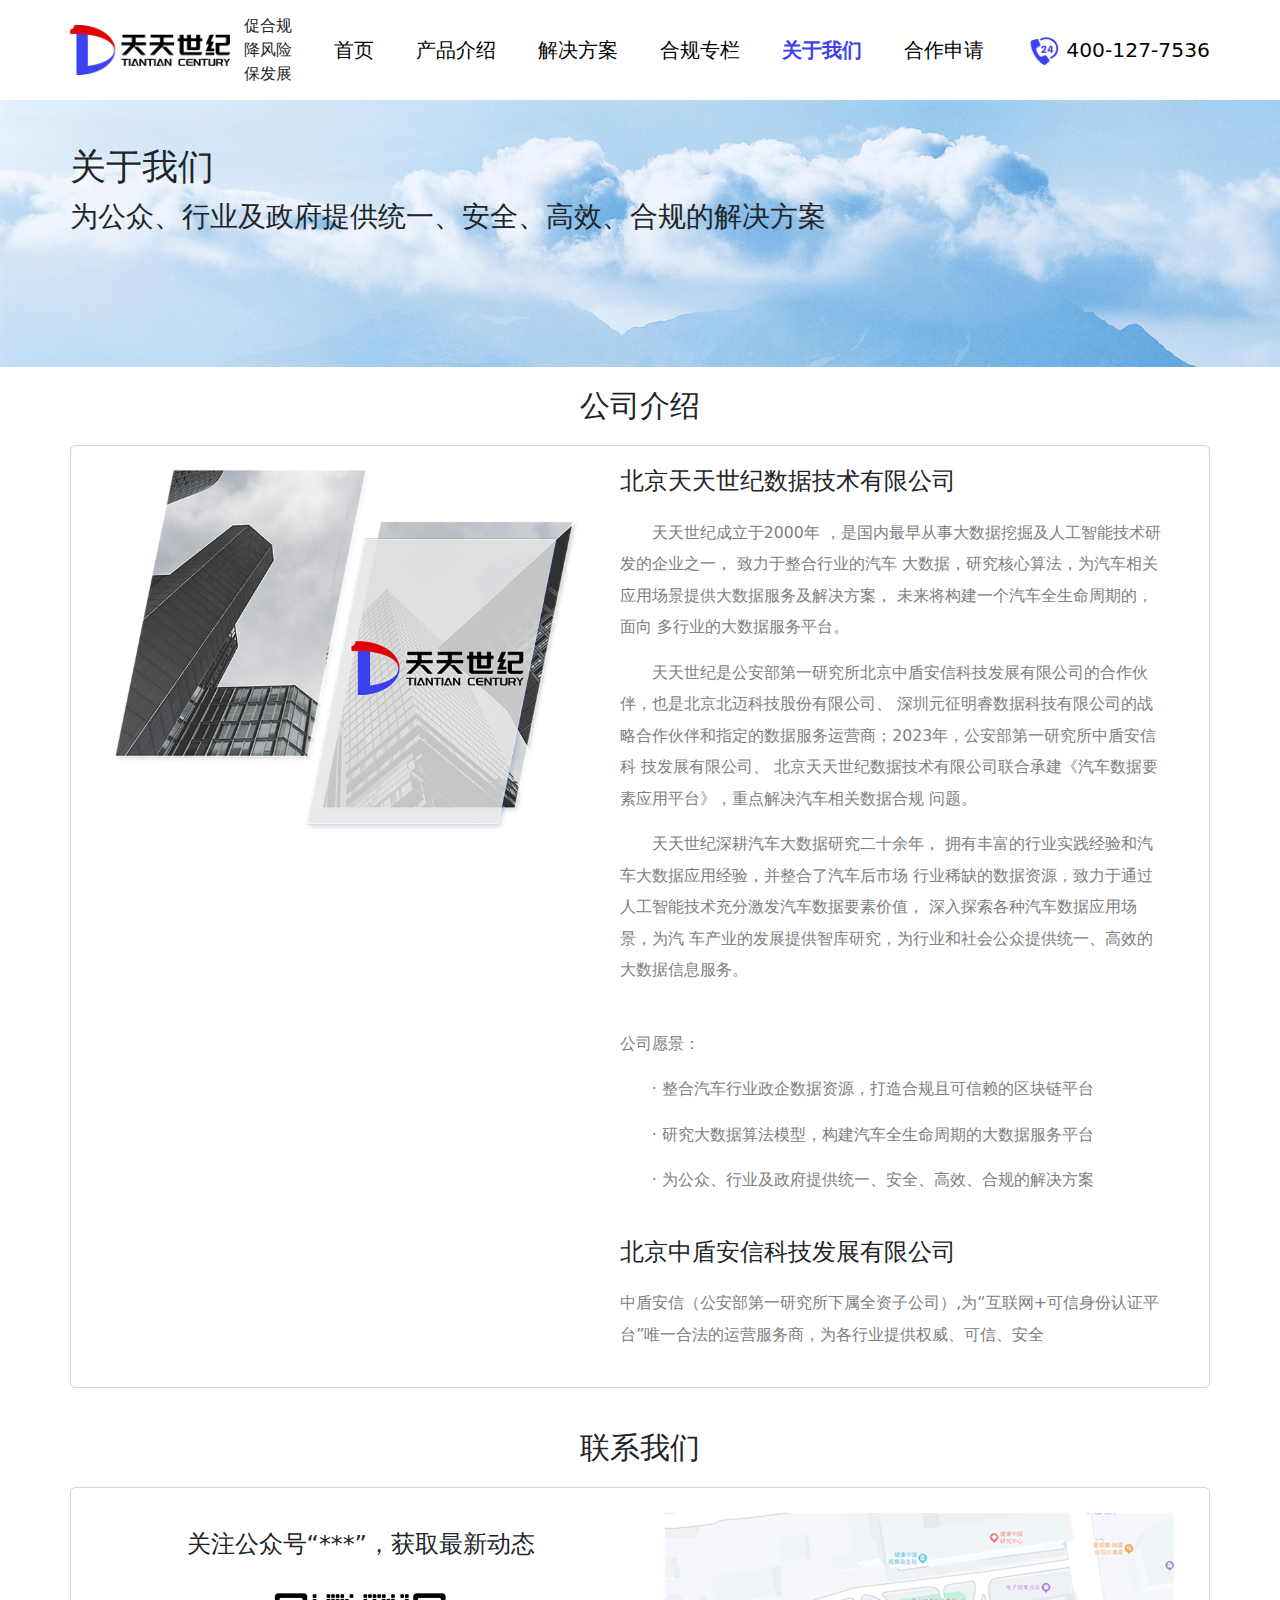
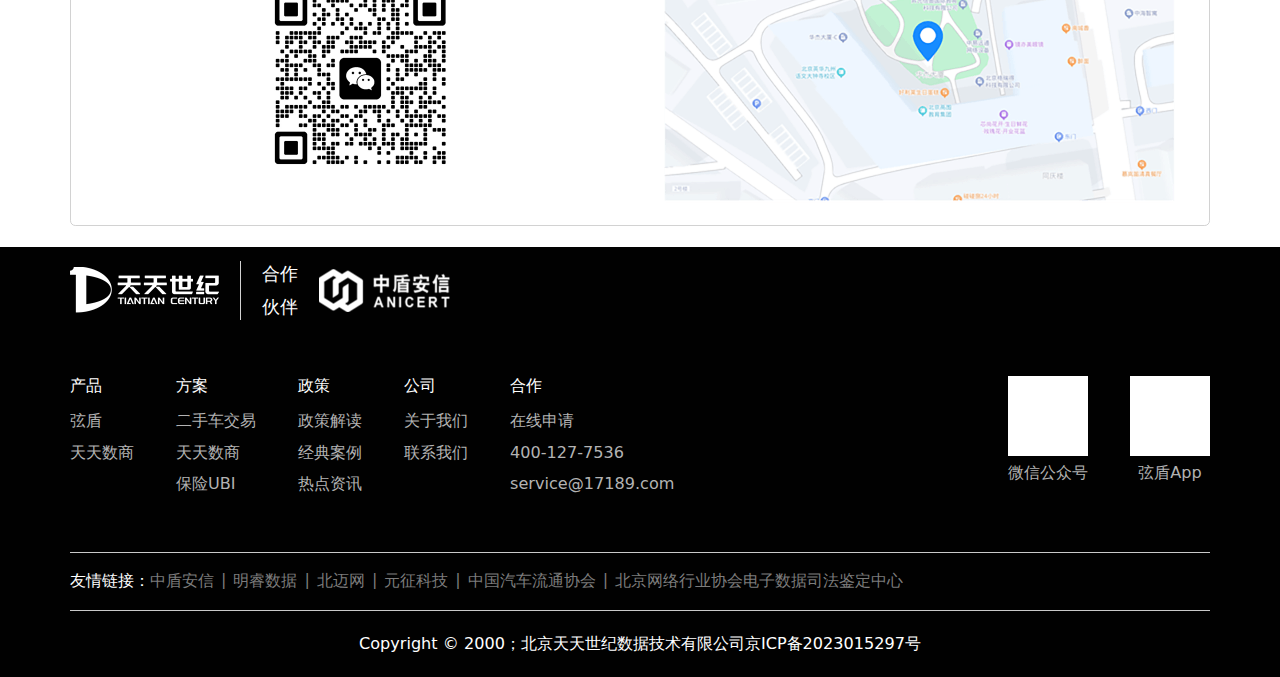
==== aboutUs.html @ 3f601aa2 "样式优化" ====
<!DOCTYPE html>
<html lang="en">

<head>
  <meta charset="UTF-8" />
  <meta name="viewport" content="width=device-width, initial-scale=1.0" />
  <title>关于我们</title>
  <link rel="stylesheet" href="./bootstrap/css/bootstrap.css" />
  <link rel="stylesheet" href="./css/style.css" />
</head>

<body>
  <div class="container-fluid header" id="header">
    <div class="container">
      <div class="hdeader-box clearfix">
        <div class="hd-fl d-flex align-items-center float-start me-5">
          <div class="logo me-3">
            <img src="./images/logo.png" alt="" class="img-fluid" />
          </div>
          <div class="hd-fl-tit font-16 d-none d-md-block">
            <p class="mb-0">促合规</p>
            <p class="mb-0">降风险</p>
            <p class="mb-0">保发展</p>
          </div>
        </div>
        <div class="hd-nav float-start" id="headerNav">
          <ul class="d-flex align-items-center">
            <li class="hd-nav-li me-lg-5 me-md-4 me-xs-0">
              <a href="./index.html">首页</a>
            </li>
            <li class="hd-nav-li me-lg-5 me-md-4">
              <a href="./productIntroduction.html">产品介绍</a>
            </li>
            <li class="hd-nav-li me-lg-5 me-md-4">
              <a href="./solutions.html">解决方案</a>
            </li>
            <li class="hd-nav-li me-lg-5 me-md-4">
              <a href="./compliance.html">合规专栏</a>
            </li>
            <li class="hd-nav-li me-lg-5 me-md-4 active">
              <a href="./aboutUs.html">关于我们</a>
            </li>
            <li class="hd-nav-li me-lg-5 me-md-4">
              <a href="./partnershipApplication.html">合作申请</a>
            </li>
          </ul>
        </div>
        <div class="hd-fr float-end d-flex align-items-center">
          <div class="icon_call">
            <a href="tel:400-127-7536"><img src="./images/icon_call.png" alt="" class="img-fluid" /></a>
          </div>
          <div class="ms-5 icon_call d-block d-md-none" id="MbobileApply">
            <img src="./images/Q_icon2.png" class="img-fluid" />
          </div>
          <span class="ms-2 d-none d-md-block">400-127-7536</span>
        </div>
        <div class="hd-MobileMenu">
          <div class="hamburger" id="MobileHamburger">
            <!-- <img src="./images/list_icon.png" class="img-fluid" /> -->
          </div>
        </div>
      </div>
    </div>
  </div>
  <div class="header-slot d-block d-md-none"></div>
  <div class="banner position-relative mb-4">
    <div class="text-center">
      <img src="./images/aboutUs.png" alt="" class="img-fluid" />
    </div>
    <div class="banner-box position-absolute w-100 h-100 top-0 start-0 d-flex align-items-center">
      <div class="container mb-md-6">
        <h3 class="font-36">关于我们</h3>
        <p class="font-28 mb-0 d-none d-md-block">为公众、行业及政府提供统一、安全、高效、合规的解决方案</p>
        <p class="font-18 mb-0 d-block d-md-none">   基于大数据及人工智能技术为行业提供<br/>个性化解决方案</p>
      </div>
    </div>
  </div>
  <div>
    <div class="container">
      <div class="mb-5 company">
        <div class="text-center mb-4">
          <h2 class="font-30">公司介绍</h2>
        </div>
        <div class="company-wrap border rounded px-5 py-4 d-flex justify-content-between">
          <div class="me-5 text-center mb-4 mb-md-0">
            <img src="./images/pexels.png" alt="" class="img-fluid" />
          </div>
          <div class="line-height-2 company-cont">
            <div class="mb-5">
              <h3 class="mb-4 font-24">北京天天世纪数据技术有限公司</h3>
              <div class="text-16 text-muted">
                <div class="mb-5">
                  <p class="text-indent-2">天天世纪成立于2000年 ，是国内最早从事大数据挖掘及人工智能技术研发的企业之一，
                    致力于整合行业的汽车 大数据，研究核心算法，为汽车相关应用场景提供大数据服务及解决方案，
                    未来将构建一个汽车全生命周期的，面向 多行业的大数据服务平台。 </p>
                  <p class="text-indent-2"> 天天世纪是公安部第一研究所北京中盾安信科技发展有限公司的合作伙伴，也是北京北迈科技股份有限公司、
                    深圳元征明睿数据科技有限公司的战略合作伙伴和指定的数据服务运营商；2023年，公安部第一研究所中盾安信科 技发展有限公司、
                    北京天天世纪数据技术有限公司联合承建《汽车数据要素应用平台》，重点解决汽车相关数据合规 问题。</p>
                  <p class="text-indent-2">天天世纪深耕汽车大数据研究二十余年，
                    拥有丰富的行业实践经验和汽车大数据应用经验，并整合了汽车后市场 行业稀缺的数据资源，致力于通过人工智能技术充分激发汽车数据要素价值，
                    深入探索各种汽车数据应用场景，为汽 车产业的发展提供智库研究，为行业和社会公众提供统一、高效的大数据信息服务。</p>
                </div>
                <div>
                  <p> 公司愿景： </p>
                  <p class="text-indent-2">· 整合汽车行业政企数据资源，打造合规且可信赖的区块链平台 </p>
                  <p class="text-indent-2">· 研究大数据算法模型，构建汽车全生命周期的大数据服务平台 </p>
                  <p class="text-indent-2">· 为公众、行业及政府提供统一、安全、高效、合规的解决方案</p>
                </div>
              </div>
            </div>
            <div>
              <h3 class="mb-4 font-24">北京中盾安信科技发展有限公司</h3>
              <div class="font-16 text-muted">
                <p>中盾安信（公安部第一研究所下属全资子公司）,为“互联网+可信身份认证平 台”唯一合法的运营服务商，为各行业提供权威、可信、安全</p>
              </div>
            </div>
          </div>
        </div>
      </div>
      <div class="mb-4">
        <div class="text-center mb-4">
          <h2 class="font-30">联系我们</h2>
        </div>
        <div class="rounded border p-4">

          <div class="row">
            <div class="col-md-6 text-center mb-4 mb-md-0">
              <h3 class="py-md-4 mb-0 font-24">关注公众号“***”，获取最新动态</h3>
              <div>
                <img src="./images/wechat.png" class="img-fluid" alt="">
              </div>
            </div>
            <div class="col-md-6 text-center">
              <div class="">
                <img src="images/map.png" alt="" class="img-fluid">
              </div>
            </div>
          </div>
        </div>
      </div>
    </div>
  </div>
  <div class="footer">
    <div class="container">
      <div class="mb-5 footter-top">
        <div class="d-flex py-3 align-items-center">
          <div class="pe-3 footter-top-logo1">
            <img src="./images/tail_logo001.png" class="img-fluid" />
          </div>
          <div class="px-4 ms-2 footter-top-tit font-18 border-start">
            <p class="mb-2">合作</p>
            <p class="mb-0">伙伴</p>
          </div>
          <div class="pl-4 footter-top-logo2">
            <img src="./images/tail_logo002.png" class="img-fluid" />
          </div>
        </div>
      </div>
      <div class="clearfix mb-5">
        <div class="d-flex ft-masonry float-start">
          <div class="ft-masonry-item me-5">
            <h3 class="mb-3 font-16">产品</h3>
            <div class="font-16">
              <p class="mb-2"><a href="javascript:;">弦盾</a></p>
              <p><a href="javascript:;">天天数商</a></p>
            </div>
          </div>
          <div class="ft-masonry-item me-5">
            <h3 class="mb-3 font-16">方案</h3>
            <div class="font-16">
              <p class="mb-2"><a href="javascript:;">二手车交易</a></p>
              <p class="mb-2"><a href="javascript:;">天天数商</a></p>
              <p><a href="javascript:;">保险UBI</a></p>
            </div>
          </div>
          <div class="ft-masonry-item me-5">
            <h3 class="mb-3 font-16">政策</h3>
            <div class="font-16">
              <p class="mb-2"><a href="javascript:;">政策解读</a></p>
              <p class="mb-2"><a href="javascript:;">经典案例</a></p>
              <p><a href="javascript:;">热点资讯</a></p>
            </div>
          </div>
          <div class="ft-masonry-item me-5">
            <h3 class="mb-3 font-16">公司</h3>
            <div class="font-16">
              <p class="mb-2"><a href="javascript:;">关于我们</a></p>
              <p><a href="javascript:;">联系我们</a></p>
            </div>
          </div>
          <div class="ft-masonry-item me-5 text-nowrap">
            <h3 class="mb-3 font-16">合作</h3>
            <div class="font-16">
              <p class="mb-2"><a href="javascript:;">在线申请</a></p>
              <p class="mb-2"><a href="javascript:;">400-127-7536</a></p>
              <p><a href="javascript:;">service@17189.com</a></p>
            </div>
          </div>
        </div>
        <div class="d-flex ft-wx float-end">
          <div class="me-5">
            <div class="ft-qrcode">
              <img src="./images/qrcode_001.png" alt="" class="img-fluid" />
            </div>
            <h3 class="ft-qrcode-tit py-2 text-center font-16">微信公众号</h3>
          </div>
          <div>
            <div class="ft-qrcode">
              <img src="./images/qrcode_001.png" alt="" class="img-fluid" />
            </div>
            <h3 class="ft-qrcode-tit py-2 text-center font-16">弦盾App</h3>
          </div>
        </div>
      </div>
      <div class="ft-link py-3">
        <div class="d-flex ft-link-box">
          <h4 class="text-nowrap mb-0 font-16">友情链接：</h4>
          <div class="d-flex align-items-center ft-link-content font-16">
            <a href="javascript:;">中盾安信</a>
            <span class="px-2">|</span>
            <a href="javascript:;">明睿数据</a>
            <span class="px-2">|</span>
            <a href="javascript:;">北迈网</a>
            <span class="px-2">|</span>
            <a href="javascript:;">元征科技</a>
            <span class="px-2">|</span>
            <a href="javascript:;">中国汽车流通协会</a>
            <span class="px-2">|</span>
            <a href="javascript:;">北京网络行业协会电子数据司法鉴定中心</a>
          </div>
        </div>
      </div>
       <div class="ft-copyright text-center py-4 font-16 d-flex flex-wrap justify-content-center">
                  <p class="mb-0">  Copyright © 2000；北京天天世纪数据技术有限公司</p>
            <p class="mb-0">   京ICP备2023015297号</p>
      </div>
    </div>
  </div>
  <!-- 申请试用 -->
  <div class="pop" id="trialForm">
    <div class="pop-wrap">
      <div class="pop-close">
        <img src="./images/close_icon.png" class="img-fluid" alt="" />
      </div>
      <div class="trial-form py-5">
        <div class="text-center mb-5">
          <h3>立刻申请试用并获取最新行业解决方案</h3>
        </div>
        <div class="h5">
          <div class="trial-item mb-4 position-relative">
            <div class="trial-item-icon">
              <img src="./images/phone_icon.png" alt="" class="img-fluid" />
            </div>
            <input type="text" placeholder="请输入手机号" class="form-control" />
            <div class="text-danger position-absolute top-100 start-0 h6 mb-0 px-2">
              <span>请输入手机号</span>
            </div>
          </div>
          <div class="trial-item mb-4 position-relative">
            <div class="trial-item-icon">
              <img src="./images/user_icon.png" alt="" class="img-fluid" />
            </div>
            <input type="text" placeholder="请输入姓名" class="form-control" />
            <div class="text-danger position-absolute top-100 start-0 h6 mb-0 px-2">
              <span>请输入姓名</span>
            </div>
          </div>
          <div class="trial-item mb-4 position-relative">
            <div class="trial-item-icon">
              <img src="./images/frame_icon.png" alt="" class="img-fluid" />
            </div>
            <input type="text" placeholder="请输入识别码" class="form-control me-2" />
            <div class="text-nowrap trial-item-code flex-shrink-0 w-btn" id="btn-getcode">
              <button class="btn btn-primary h-100 w-100 d-block">获取识别码</button>
            </div>
            <div class="text-danger position-absolute top-100 start-0 h6 mb-0 px-2">
              <span>请输入识别码</span>
            </div>
          </div>
          <div class="trial-item mb-4 position-relative">
            <div class="trial-item-icon">
              <img src="./images/protect_icon.png" alt="" class="img-fluid" />
            </div>
            <input type="text" placeholder="请输入验证码" class="form-control me-2" />
            <div class="text-nowrap trial-item-code flex-shrink-0 w-btn d-block">
              <button class="btn h-100 w-100 trial-btn text-white" id="btn-countdown">获取验证码</button>
            </div>
            <div class="text-danger position-absolute top-100 start-0 h6 mb-0 px-2">
              <span>请输入验证码</span>
            </div>
          </div>
          <div class="trial-item mb-4 h5">
            <button class="btn trial-btn w-100 text-white" id="btn-apply">立即申请</button>
          </div>
        </div>
      </div>
    </div>
  </div>
    <!-- 成功 -->
    <div class="pop" id="popSuccess">
      <div class="pop-wrap d-flex align-items-center text-center">
        <div class="pop-close">
          <img src="./images/close_icon.png" class="img-fluid" alt="" />
        </div>
        <div class="w-100">
          <div>
            <img src="./images/righticon.png" alt="" class="img-fluid save_icon" />
          </div>
          <div class="py-xxl-5 py-md-4 py-5 line-height-2">
            <h3>提交成功<br /> 我们会在24小时内与您取得联系</h3>
          </div>
          <div class="">
            <button class="btn trial-btn text-white w-btn">确定</button>
          </div>
        </div>
      </div>
    </div>
    <!-- 失败 -->
    <div class="pop" id="popError">
      <div class="pop-wrap d-flex align-items-center text-center">
        <div class="pop-close">
          <img src="./images/close_icon.png" class="img-fluid" alt="" />
        </div>
        <div class="w-100">
          <div>
            <img src="./images/wrongicon.png " alt="" class="img-fluid error_icon" />
          </div>
          <div class="py-xxl-5 py-md-4 py-5 line-height-2">
            <h3>验证失败 <br /> 请重新输入验证码</h3>
          </div>
          <div class="">
            <button class="btn trial-btn text-white w-btn">确定</button>
          </div>
        </div>
      </div>
    </div>
  <script src="./js/jquery-2.1.1.min.js"></script>
  <script src="./js/common.js"></script>
</body>

</html>
---- css/style.css ----
@media (min-width: 576px) {
  .container,
  .container-sm {
    max-width: 98%;
    padding: 0;
  }
}

@media (min-width: 768px) {
  .container,
  .container-sm,
  .container-md {
    max-width: 95%;
    padding: 0;
  }
}

@media (min-width: 992px) {
  .container,
  .container-sm,
  .container-md,
  .container-lg {
    max-width: 95%;
    padding: 0;
  }
}

@media (min-width: 1200px) {
  .container,
  .container-sm,
  .container-md,
  .container-lg,
  .container-xl {
    max-width: 1140px;
    padding: 0;
  }
}
@media (min-width: 1440px) {
  .container,
  .container-sm,
  .container-md,
  .container-lg,
  .container-xl {
    max-width: 1320px;
  }
}
@media (min-width: 1600px) {
  .container,
  .container-sm,
  .container-md,
  .container-lg,
  .container-xl {
    max-width: 1400px;
  }
}

@media (min-width: 1800px) {
  .container,
  .container-sm,
  .container-md,
  .container-lg,
  .container-xl {
    max-width: 1700px;
  }
}
a {
  text-decoration: none !important;
}
ul,
li {
  list-style: none;
  padding: 0;
  margin: 0;
}
html {
  font-size: 14px;
}
.text-blue {
  color: rgba(29, 81, 210, 1) !important;
}
/* 行高 */
.line-height-15 {
  line-height: 1.5;
}
.line-height-1 {
  line-height: 1;
}
.line-height-2 {
  line-height: 2;
}
.text-indent-2 {
  text-indent: 2em;
}
@media screen and (max-width: 1200px) {
  body,
  html {
    font-size: 12px;
  }
}
@media screen and (max-width: 768px) {
  body,
  html {
    font-size: 10px;
  }
}
@media (max-width: 576px) {
  body,
  html {
    font-size: 10px;
  }
  .container,
  .container-sm {
    padding: 0;
  }
}
/* 头部 */
.header,
.header .hd-fl,
.header .hd-nav ul,
.hd-fr {
  height: 116px;
}
.hd-nav .hd-nav-li a {
  font-size: 1.45rem;
  color: #040404;
}
.hd-nav .hd-nav-li a:hover {
  color: #3d41f0;
  font-weight: 900;
}
.hd-nav .hd-nav-li.active a {
  color: #3d41f0;
  font-weight: 900;
}
.hd-fr {
  color: #040404;
  font-size: 1.45rem;
}
.header .hd-MobileMenu {
  display: none;
}
.header-slot {
  width: 100%;
  height: 50px;
}
@media screen and (max-width: 1440px) {
  .header,
  .header .hd-fl,
  .header .hd-nav ul,
  .hd-fr {
    height: 100px;
  }
  .logo {
    max-width: 160px;
  }
  .icon_call {
    max-width: 30px;
  }
}
@media screen and (max-width: 1200px) {
  .header,
  .header .hd-fl,
  .header .hd-nav ul,
  .hd-fr {
    height: 80px;
  }
  .hd-nav .hd-nav-li a {
    font-size: 16px;
  }
  .logo {
    max-width: 160px;
  }

  .icon_call {
    max-width: 24px;
  }
}
@media screen and (max-width: 992px) {
  .header,
  .header .hd-fl,
  .header .hd-nav ul,
  .hd-fr {
    height: 50px;
  }
  .logo {
    max-width: 80px;
  }
  .hd-nav ul {
    padding-left: 12px;
  }
  .hd-nav .hd-nav-li.active {
    background: #0f64fb;
  }
  .hd-nav .hd-nav-li.active a {
    color: #fff;
  }
  .icon_call {
    max-width: 26px;
  }
}
@media screen and (max-width: 768px) {
  .header {
    margin-bottom: 50px;
    position: fixed;
    top: 0;
    left: 0;
    background: #fff;
    z-index: 9999;
  }
  .hd-nav {
    padding: 60px 0 20px;
    display: block
  }
  .icon_call {
    max-width: 21px;
  }
  .container {
    padding: 0 10px;
  }
  .hd-nav {
    position: absolute;
    top: 50px;
    left: 0;
    width: 100%;
    display: none;
    background: #fff;
    z-index: 9999;
  }
  .hd-nav ul {
    flex-wrap: wrap;
    height: auto !important;
  }
  .hd-nav .hd-nav-li {
    width: 100%;
    line-height: 40px;
  }
  .hd-nav .hd-nav-li a {
    display: block;
    padding-left: 30px;
  }
  .header .hd-MobileMenu {
    display: block;
    position: absolute;
    right: 10px;
    top: 15px;
  }
  .header .hd-fr {
    margin-right: 45px;
  }
}

.hamburger {
  list-style: none; /* summary元素默认会有一个三角形箭头，可以使用这个行代码删除箭头 */
  cursor: pointer;
  width: 20px;
  height: 20px;
  position: relative;
  background: url(../images/list_icon.png) no-repeat center;
  background-size:100% 100% !important; 
}
.hamburger.hamburger-open {
  background: url(../images/cross.png) no-repeat center;
}
/* 背景颜色 */
.bg-tint {
  background: #ebecfd;
}
.bg-light {
  background: #f0f0f0;
}
.sense .sense-text {
  max-width: 180px;
  color: #000003;
  line-height: 1.5;
}

/* 底部 */
.footer {
  background: #010101;
  color: #fff;
  font-size: 18px;
}
.border-y {
  border-left: 1px solid #a1a1a3;
  border-right: 1px solid #a1a1a3;
}
.footer .ft-masonry .ft-masonry-item h3 {
  color: #fff;
  /* font-size: 16px; */
}
.footer .ft-masonry .ft-masonry-item p a {
  /* font-size: 16px; */
  color: #b3b3b3;
}
.footer .ft-qrcode {
  width: 80px;
  height: 80px;
  background: #fff;
}
.footer .ft-qrcode-tit {
  color: #b2b2b2;
  font-size: 14px;
}
.footer .ft-link {
  font-size: 16px;
  border-top: 1px solid #c9c9c9;
  border-bottom: 1px solid #c9c9c9;
}
.footer .ft-link h4 {
  margin-bottom: 0;
  font-size: 16px;
  color: #fff;
  line-height: 1.8;
}
.footer .ft-link a,
.footer .ft-link span {
  color: #7c7c7c;
}
.footer .ft-link span {
  display: inline-block;
  margin-bottom: 2px;
}
.footer .ft-copyright {
  font-size: 12px;
  color: #ffffff;
}
@media screen and (max-width: 1200px) {
  .footer .ft-masonry .ft-masonry-item h3 {
    font-size: 14px;
  }
  /* .footer .ft-masonry .ft-masonry-item p a {
    font-size: 14px;
  }
  .footer .ft-link {
    font-size: 14px;
  }
  .footer .ft-link h4 {
    font-size: 14px;
  }
  .footer .ft-qrcode-tit {
    font-size: 12px;
    font-size: 14px;
  }
  .footter-top-tit {
    font-size: 14px;
  } */
  .footter-top-logo1 {
    width: 110px;
  }
  .footter-top-logo2 {
    width: 100px;
  }
}
@media screen and (max-width: 768px) {
  .footer .ft-masonry {
    margin-bottom: 10px;
    width: 100%;
    flex-wrap: wrap;
  }
  .footer .ft-masonry .ft-masonry-item {
    width: 100%;
  }
  .footer .ft-masonry .ft-masonry-item > div {
    display: flex;
  }
  .footer .ft-masonry .ft-masonry-item p {
    margin-right: 1rem;
  }
  .footer .ft-wx {
    width: 100%;
  }
  .footer .ft-link-content {
    flex-wrap: wrap;
  }
}
.section-tit h3 {
  /* font-size: 36px; */
}
.section-tit p {
  color: #747474;
}
.section-tit p a {
  color: #1d2088;
}
.border-left {
  border-left: 1px solid #a1a1a3;
}
.scene-wrap {
  max-width: 1060px;
  margin: 0 auto;
}
.scene .scene-item {
  position: relative;
}
.scene .scene-item:first-child::after{
  display: none;
}
.scene .scene-item::after{
  content: "";
  position: absolute;
  top: 0;
  left: 0;
  width: 1px;
  height: 80%;
  top: 10%;
  left: -10%;
  background: var(--bs-border-color);
}
@media screen and (max-width: 992px) {
  .scene .scene-item::after{
    display: none;
  }
}
.scene .scene-item .scene-item-box h3 {
  font-size: 18px;
  color: #000003;
  line-height: 1.5;
}
.scene .scene-item .scene-item-box p {
  color: #747474;
  line-height: 1.5;
}
.scene .scene-item .scene-item-box p a {
  color: #1d2088;

  
}
.scene .scene-item .scene-item-box {
  width: auto;
  cursor: pointer;
  transition: 0.3s;
}
.scene .scene-item.active .scene-item-box {
  background: #86aaf8;
  box-shadow: 0px 11px 24px 4px rgba(0, 0, 0, 0.34);
  border-radius: 10px 10px 10px 10px;
}
.scene .scene-item.active .scene-item-box h3 {
  color: #fff;
}
.scene .scene-item .scene-item-box:hover {
  background: #86aaf8;
  box-shadow: 0px 11px 24px 4px rgba(0, 0, 0, 0.34);
  border-radius: 10px 10px 10px 10px;
}
.scene .scene-item .scene-item-box:hover h3 {
  color: #fff;
}
@media screen and (max-width: 992px) {
  .product_icon001 {
    width: 32px;
  }
  .sense_icon {
    width: 32px;
  }
}
@media screen and (max-width: 768px) {
  .scene-wrap img {
    width: 28px;
  }
  .scene-wrap h3 {
    font-size: 12px;
  }
}
#serviceWeb .service-item-two{
  margin:  0 5%;
}
.service .service-item:hover {
  box-shadow: 0px 11px 24px 4px rgba(0, 0, 0, 0.34);
  /* border-radius: 10px 10px 10px 10px; */
}
.service .service-item-cont {
  padding: 20%;
  position: absolute;
  width: 100%;
  height: 100%;
  top: 0;
  left: 0;
}
.service .service-item-cont p {
  line-height: 2;
}
.policy .policyW-item {
  width: 450px;
  height: 650px;
  border-radius: 10px;
  overflow: hidden;
}
.policy .policyW-item.policyW-item-two {
  margin: 0 5%;
}
@media screen and (max-width: 1440px) {
  .policy .policyW-item {
    width: 30%;
    height: 500px;
  }
}
@media screen and (max-width: 992px) {
  .policy .policyW-item {
    width: 30%;
    height: 400px;
  }
}
.policy .policyW-item:hover {
  box-shadow: 0px 11px 24px 4px rgba(0, 0, 0, 0.34);

  border: none;
}
.policy .policyM-item {
  border-bottom: 1px dotted #808080;
}
.policy .policyM-item .policyM-item-img {
  min-width: 140px;
  width: 140px;
}
.commodity .commodity-cont {
  position: absolute;
  width: 100%;
  top: 0;
  left: 0;
  right: 0;
}
.commodity .commodity-pic {
  transition: 0.5s;
}
.commodity .commodity-pic:hover {
  transform: scale(1.1);
}
.commodity-warp {
  width: 75%;
}
@media screen and (max-width: 1600px) {
}
@media screen and (max-width: 1440px) {
}
@media screen and (max-width: 982px) {
  .commodity-warp {
    width: 100%;
    padding-left: 40px;
  }
  /* .commodity-icon {
    width: 22px;
  } */
}
@media screen and (max-width: 768px) {
  .commodity-icon {
    width: 28px;
  }
}
.banner .banner-tel {
  max-width: 450px;
  background: rgba(168, 234, 250, 0.36);
}
.banner .banner-tel input {
  height: 3.125rem;
}
.banner .banner-tel .btn {
  background: rgba(29, 32, 136, 1) !important;
  color: #fff;
  height: 3.125rem;
}
@media screen and (max-width: 982px) {
  .banner .banner-tel input {
    height: 32px;
  }
  .banner .banner-tel .btn {
    height: 32px;
  }
}
/* 产品介绍 */
.productHighlightsPic {
  width: 290px;
}
.AnicertLogo {
  width: 110px;
}
.tiantianLogo {
  width: 100px;
}
.brief-box .brief-fl .brief-fl-fl {
  border-bottom: 1px dashed rgba(210, 210, 210, 1);
}
.brief-box .brief-fl .brief-fl-b-fl {
  border-right: 1px dashed rgba(210, 210, 210, 1);
}
@media screen and (max-width: 1440px) {
  .productHighlightsPic {
    width: 240px;
  }
  .AnicertLogo {
    width: 90px;
  }
  .tiantianLogo {
    width: 80px;
  }
}

@media screen and (max-width: 768px) {
  .brief-box {
    flex-wrap: wrap;
  }
  .brief-box .brief-fl {
    width: 100%;
  }
  .brief-box .brief-fl .brief-fl-fl {
    border-bottom: 1px solid rgba(210, 210, 210, 1);
  }
  .brief-box .brief-fl .brief-fl-b-fl {
    border-right: none !important;
    border-bottom: 1px solid rgba(210, 210, 210, 1);
  }
  .productHighlightsPic {
    width: 240px;
  }
  .AnicertLogo {
    width: 80px;
  }
  .tiantianLogo {
    width: 80px;
  }
}
.policy {
  background: rgba(0, 85, 230, 0.18);
}
.policy-fl-w {
  width: 280px;
}
.policy-hg {
  padding-left: 15%;
}
@media screen and (max-width: 1440px) {
  .policy-fl-w {
    width: 240px;
  }
}
@media screen and (max-width: 992px) {
  .policy-hg {
    padding-left: 7%;
  }
}

@media screen and (max-width: 768px) {
  .policy {
    background: #fff;
  }
  .policy-item {
    flex-wrap: wrap;
  }
  .policy-text {
    border: 1px solid rgba(210, 210, 210, 1);
  }
  .policy-fl-w {
    width: 100%;
    background: rgba(209, 224, 250, 1) !important;
  }
  .policy-fl-w img {
    width: 28px;
  }
  .policy-fl-w > div {
    justify-content: flex-start !important;
  }
  .policy-hg {
    padding: 0 12px;
  }
  .policy-hg img {
    width: 20px;
  }
  .policy-text h3 {
    text-align: left !important;
  }
}
.empower-step-item {
  width: 120px;
  padding: 0 5px;
}
.empower-step-item-line {
  width: 90px;
  height: 95px;
  display: flex;
  align-items: center;
  background: url(../images/arrow_icon_fr.png) no-repeat center;
}
.empower-step-item-line .empower-step-item-line-l {
  width: 100%;
  height: 1px;
  background: rgba(38, 129, 255, 1);
}
@media screen and (max-width: 1440px) {
  .empower-step-item-line {
    background-size: 20px;
  }
}
@media screen and (max-width: 1200px) {
  .empower-step-item-line {
    background-size: 16px;
  }
}
@media screen and (max-width: 768px) {
  .empower-step-list {
    flex-wrap: wrap;
  }
  .empower-step-item-line4 {
    display: none;
  }
  /* .empower-step-list ..empower-step-list */
  .empower-step-item-img {
    margin: 0 auto;
    width: 36px;
  }
  .process_QR {
    width: 160px;
  }
}
.bg-blue-18 {
  background: rgba(0, 85, 230, 0.18) !important;
}
.bg-white-65 {
  background: rgba(255, 255, 255, 0.65) !important;
}

/* .case_intr_icon{
  width:60px;
} */
@media (min-width: 768px) {
  .w-md-50 {
    width: 50% !important;
  }
}
.btn-bg-primary {
  background: rgba(29, 32, 136, 1) !important;
}
.compliance-fl {
  width: 460px;
}
.compliance-cont {
  width: 900px;
}
.compliance-line {
  width: 200px;
  padding: 50px 0;
}
.compliance-line span {
  display: block;
  width: 1px;
  height: 100%;
  margin: 0 auto;
}

.compliance-c-item:hover h3 {
  color: rgba(38, 129, 255, 1) !important;
}
.compliance-c-item:hover p {
  color: rgba(38, 129, 255, 1) !important;
}
/* @media screen and (min-width: 1440px) {
  .compliance-fl {
    flex-shrink: 0 !important;
  }
  
} */
/* @media screen and (max-width: 1200px) {
  .compliance-box {
    flex-wrap: wrap;
  }
} */
@media screen and (max-width: 768px) {
  .compliance-box {
    flex-wrap: wrap;
  }
  .compliance-fl {
    width: 100%;
  }
  .compliance-line {
    display: none;
  }
  .compliance_icon {
    width: 40px;
  }
}
.pagination .page-item .page-link {
  background: rgba(191, 191, 191, 1);
  color: rgba(0, 0, 0, 1);
}
.pagination .page-item.active .page-link {
  background: rgba(38, 129, 255, 1);
  color: #fff;
}
.pagination .page-item .page-link:hover {
  background: rgba(38, 129, 255, 1);
  color: #fff;
}
.complianceList-item .complianceList-item-cont:hover h3 {
  color: rgba(38, 129, 255, 1) !important;
}
.complianceList-item .complianceList-item-cont:hover p {
  color: rgba(38, 129, 255, 1) !important;
}
@media screen and (max-width: 768px) {
  .complianceList-item {
    border-top: 0 !important ;
    border-left: 0 !important ;
    border-right: 0 !important ;
  }
  .complianceList-item-img {
    width: 100px;
  }
  .complianceList-item .complianceList-item-cont {
    width: 100%;
    overflow: hidden;
  }
  .complianceList .complianceList-item-wrap h3 {
    width: 100%;
    overflow: hidden;
    text-overflow: ellipsis;
    white-space: nowrap;
  }
}
.complianceDetails-cont {
  padding-right: 12%;
}
.recommend {
  padding-left: 6%;
}
.recommend .recommend-wrap {
  width: 440px;
  min-height: 580px;
}
.text-16 {
  font-size: 1.125rem;
}
.recommend .recommend-wrap .recommend-item:hover a {
  color: rgba(38, 129, 255, 1) !important;
}

@media screen and (max-width: 1440px) {
  .recommend .recommend-wrap {
    width: 340px;
  }
}
@media screen and (max-width: 1200px) {
  .recommend .recommend-wrap {
    width: 240px;
  }
}

@media screen and (max-width: 768px) {
  .complianceDetails {
    flex-wrap: wrap;
  }
  .complianceDetails-cont {
    padding: 0;
    width: 100%;
  }
  .recommend,
  .recommend .recommend-wrap {
    width: 100%;
    padding: 0;
    border: none;
    min-height: 0;
    border: none !important;
  }
}
/* 关于我们 */
.company-cont {
  width: 830px;
}
@media screen and (max-width: 768px) {
  .company-wrap {
    flex-wrap: wrap;
  }
  .company-cont {
    width: 100%;
  }
}
/* 申请试用 */
.pop {
  display: none;
  position: fixed;
  top: 0;
  left: 0;
  right: 0;
  bottom: 0;
  background: rgba(0, 0, 0, 0.5);
  z-index: 99999;
}
.pop .pop-wrap {
  position: absolute;
  width: 800px;
  min-height: 540px;
  top: 50%;
  left: 50%;
  transform: translate(-50%, -50%);
  background: url(../images/form_bg.png) no-repeat;
  background-size: 100% 100%;
  padding: 0 40px;
}
.pop .pop-close{
  position: absolute;
  width: 50px;
  height: 50px;
  right: 0;
  top: 0;
  cursor: pointer;
}
.trial-form .trial-item {
  position: relative;
  display: flex;
}
.trial-form .trial-item .trial-item-icon {
  display: flex;
  position: absolute;
  top: 0;
  left: 0;
  width: 56px;
  height: 56px;
  justify-content: center;
  align-items: center;
  z-index: 99;
}
.trial-form .trial-item {
  max-width: 500px;
  margin: 0 auto;
}
.trial-form .trial-item .form-control {
  height: 56px;
  padding-left: 56px;
  font-size: 1.25rem;
}
.trial-btn {
  border: none !important;
  background: linear-gradient(
    to bottom,
    rgba(1, 94, 234, 1),
    rgba(0, 192, 250, 1)
  );
}
.pop .btn {
  height: 56px;
  font-size: 1.25rem;
}
.w-btn {
  width: 195px;
}
@media screen and (max-width: 768px) {
  .pop .pop-wrap {
    width: 95%;
    min-height: 360px;
  }
  .pop .pop-close{
    width: 35px;
    height: 35px;
  }
  .trial-form .trial-item {
    width: 100%;
  }
  .trial-form .trial-item .form-control {
    height: 36px;
    padding-left: 36px;
  }
  .trial-form .trial-item .trial-item-icon {
    width: 36px;
    height: 36px;
  }
  .trial-form .trial-item .trial-item-icon img {
    width: 16px;
  }
  .save_icon,
  .error_icon {
    width: 100px;
  }
  .pop .btn {
    height: 36px;
  }
  .w-btn {
    width: 130px;
  }
}
/*h1 2.5  35 
  h2 2    28 
  h3 1.75 24.5 
  h4 1.5  21 
  h5 1.25 17.5 
  h6 1    14
*/
.font-40 {
  font-size: 2.85rem !important;
}
.font-36 {
  font-size: 2.6rem !important;
}
.font-32 {
  font-size: 2.3rem !important;
}
.font-30 {
  font-size: 2.15rem !important;
}
.font-28 {
  font-size: 2rem !important;
}
.font-24 {
  font-size: 1.7rem !important;
}
.font-20 {
  font-size: 1.4rem !important;
}
.font-18 {
  font-size: 1.25rem !important;
}
.font-16 {
  font-size: 1.15rem !important;
}
@media screen and (max-width: 768px) {
  .font-40 {
    font-size: 26px !important;
  }
  .font-36 {
    font-size: 19px !important;
  }
  .font-32 {
    font-size: 18px !important;
  }
  .font-30 {
    font-size: 17px !important;
  }
  .font-28 {
    font-size: 16px !important;
  }
  .font-24 {
    font-size: 15px !important;
  }
  .font-20 {
    font-size: 14px !important;
  }
  .font-18 {
    font-size: 13px !important;
  }
  .font-16 {
    font-size: 12px !important;
  }
}
.line-show-3 {
  display: -webkit-box; /* 使用旧版WebKit语法 */
  -webkit-box-orient: vertical;
  overflow: hidden;
  text-overflow: ellipsis;
  -webkit-line-clamp: 3; /* 限制显示的行数 */
  /* 支持新版标准的浏览器，可以使用以下属性 */
  display: -webkit-box;
  -webkit-box-orient: vertical;
  -webkit-line-clamp: 3;
  overflow: hidden;
}
@media (min-width: 1440px) {
  .border-xxl-end {
    border-right: var(--bs-border-width) var(--bs-border-style)
      var(--bs-border-color) !important;
  }
  .mb-xxl-6{
    margin-bottom: 6rem;
 }
}
@media (min-width: 768px) {
  .mb-md-6{
     margin-bottom: 6rem;
  }
  .border-md-end {
    border-right: var(--bs-border-width) var(--bs-border-style)
      var(--bs-border-color) !important;
  }
  .border-md{
    border: var(--bs-border-width) var(--bs-border-style)
    var(--bs-border-color) !important;
  }
  .border-md-0{
    border: none !important;
  }
}
@media (min-width: 992px) {
  .border-lg-end {
    border-right: var(--bs-border-width) var(--bs-border-style)
      var(--bs-border-color) !important;
  }
}
.bg-deep{
  background: rgba(134, 170, 248, 1)!important;
}
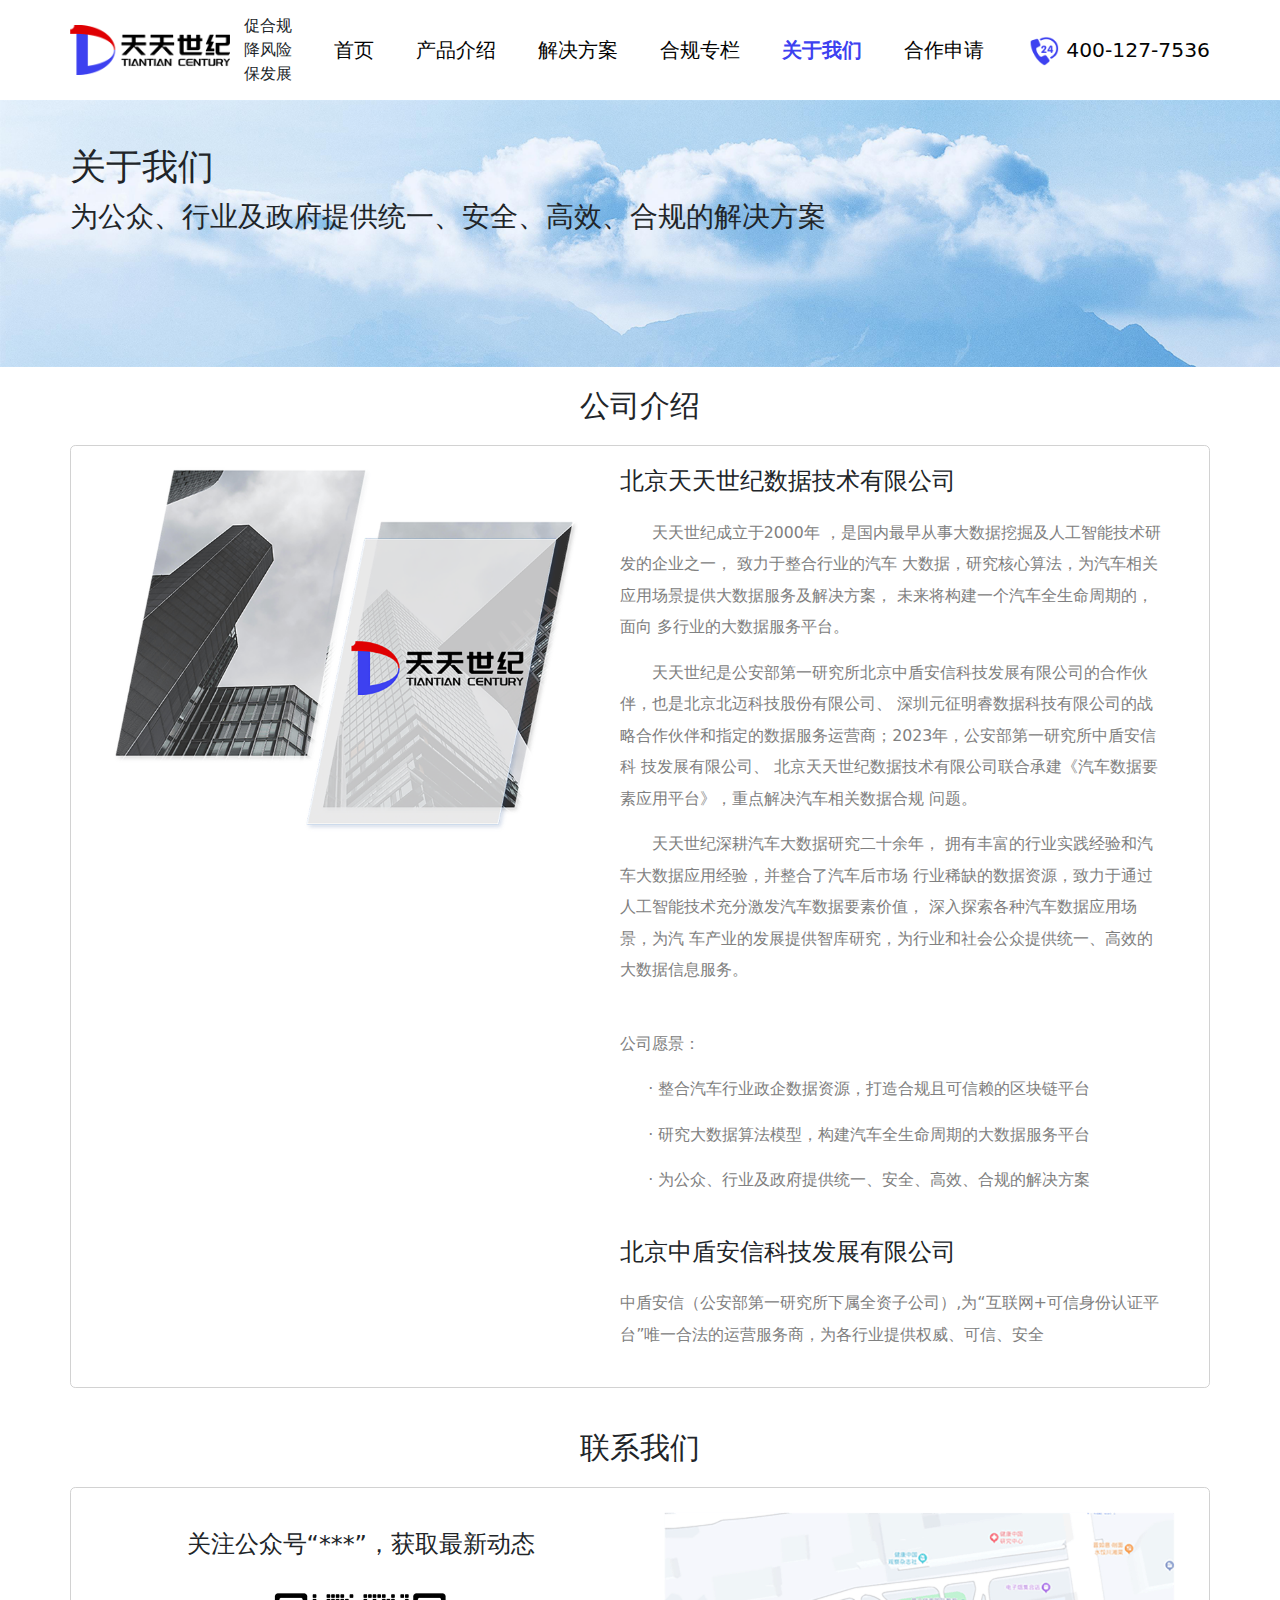
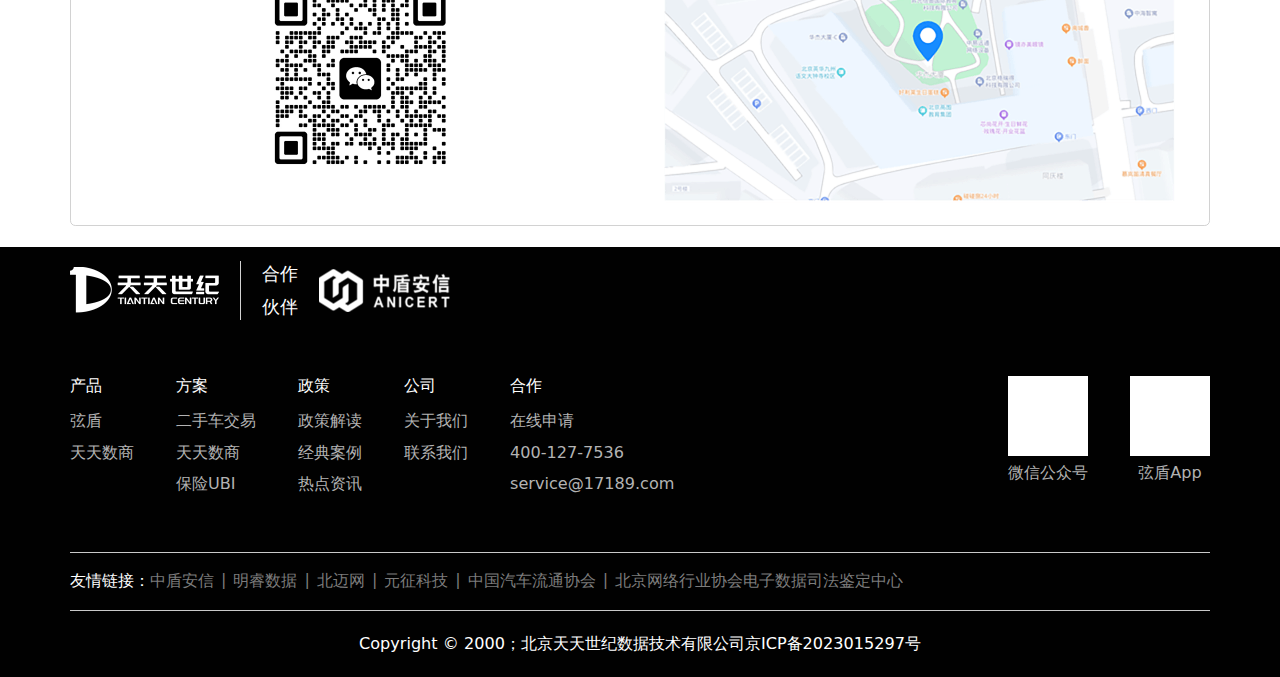
==== commit a4623597: "1" ====
--- a/aboutUs.html
+++ b/aboutUs.html
@@ -71,29 +71,37 @@
       <div class="container mb-md-6">
         <h3 class="font-36">关于我们</h3>
         <p class="font-28 mb-0 d-none d-md-block">为公众、行业及政府提供统一、安全、高效、合规的解决方案</p>
-        <p class="font-18 mb-0 d-block d-md-none">   基于大数据及人工智能技术为行业提供<br/>个性化解决方案</p>
+        <p class="font-18 mb-0 d-block d-md-none"> 为公众、行业及政府提供<br /> 统一、安全、高效、合规的解决方案</p>
       </div>
     </div>
   </div>
   <div>
     <div class="container">
-      <div class="mb-5 company">
-        <div class="text-center mb-4">
+      <div class="mb-3 mb-md-5 company">
+        <div class="text-center mb-3 mb-md-4">
           <h2 class="font-30">公司介绍</h2>
         </div>
-        <div class="company-wrap border rounded px-5 py-4 d-flex justify-content-between">
+        <div class="d-block d-md-none">
+          <h3 class="font-24 text-center">北京天天世纪数据技术有限公司</h3>
+          <div class="text-muted">
+            <p class="text-indent-2">天天世纪成立于2000年 ，是国内最早从事大数据挖掘及人工智能技术研发的企业之一，
+              致力于整合行业的汽车 大数据，研究核心算法，为汽车相关应用场景提供大数据服务及解决方案，
+              未来将构建一个汽车全生命周期的，面向 多行业的大数据服务平台。 </p>
+          </div>
+        </div>
+        <div class="company-wrap border-md rounded px-md-5 py-4 d-flex justify-content-between">
           <div class="me-5 text-center mb-4 mb-md-0">
             <img src="./images/pexels.png" alt="" class="img-fluid" />
           </div>
           <div class="line-height-2 company-cont">
             <div class="mb-5">
-              <h3 class="mb-4 font-24">北京天天世纪数据技术有限公司</h3>
+              <h3 class="mb-4 font-24 d-none d-md-block">北京天天世纪数据技术有限公司</h3>
               <div class="text-16 text-muted">
-                <div class="mb-5">
-                  <p class="text-indent-2">天天世纪成立于2000年 ，是国内最早从事大数据挖掘及人工智能技术研发的企业之一，
+                <div class="mb-4 mb-md-5">
+                  <p class="text-indent-2 d-none d-md-block">天天世纪成立于2000年 ，是国内最早从事大数据挖掘及人工智能技术研发的企业之一，
                     致力于整合行业的汽车 大数据，研究核心算法，为汽车相关应用场景提供大数据服务及解决方案，
                     未来将构建一个汽车全生命周期的，面向 多行业的大数据服务平台。 </p>
-                  <p class="text-indent-2"> 天天世纪是公安部第一研究所北京中盾安信科技发展有限公司的合作伙伴，也是北京北迈科技股份有限公司、
+                  <p class="text-indent-2 mb-0 mb-md-3"> 天天世纪是公安部第一研究所北京中盾安信科技发展有限公司的合作伙伴，也是北京北迈科技股份有限公司、
                     深圳元征明睿数据科技有限公司的战略合作伙伴和指定的数据服务运营商；2023年，公安部第一研究所中盾安信科 技发展有限公司、
                     北京天天世纪数据技术有限公司联合承建《汽车数据要素应用平台》，重点解决汽车相关数据合规 问题。</p>
                   <p class="text-indent-2">天天世纪深耕汽车大数据研究二十余年，
@@ -101,17 +109,18 @@
                     深入探索各种汽车数据应用场景，为汽 车产业的发展提供智库研究，为行业和社会公众提供统一、高效的大数据信息服务。</p>
                 </div>
                 <div>
-                  <p> 公司愿景： </p>
-                  <p class="text-indent-2">· 整合汽车行业政企数据资源，打造合规且可信赖的区块链平台 </p>
-                  <p class="text-indent-2">· 研究大数据算法模型，构建汽车全生命周期的大数据服务平台 </p>
-                  <p class="text-indent-2">· 为公众、行业及政府提供统一、安全、高效、合规的解决方案</p>
+                  <p class="mb-0 mb-md-3"> 公司愿景： </p>
+                  <p class="text-indent-md-2 mb-0 mb-md-3">· 整合汽车行业政企数据资源，打造合规且可信赖的区块链平台 </p>
+                  <p class="text-indent-md-2 mb-0 mb-md-3">· 研究大数据算法模型，构建汽车全生命周期的大数据服务平台 </p>
+                  <p class="text-indent-md-2 mb-0 mb-md-3">· 为公众、行业及政府提供统一、安全、高效、合规的解决方案</p>
                 </div>
               </div>
             </div>
             <div>
-              <h3 class="mb-4 font-24">北京中盾安信科技发展有限公司</h3>
+              <h3 class="mb-4 font-24 text-center text-md-start">北京中盾安信科技发展有限公司</h3>
               <div class="font-16 text-muted">
-                <p>中盾安信（公安部第一研究所下属全资子公司）,为“互联网+可信身份认证平 台”唯一合法的运营服务商，为各行业提供权威、可信、安全</p>
+                <p class="d-none d-md-block">中盾安信（公安部第一研究所下属全资子公司）,为“互联网+可信身份认证平 台”唯一合法的运营服务商，为各行业提供权威、可信、安全</p>
+                <p class="d-block d-md-none text-indent-2">中盾安信（公安部第一研究所下属全资子公司）,为“互联网+ 可信身份认证平台”唯一合法的运营服务商，为各行业提供权威、 可信、安全、便捷的网络身份认证服务</p>
               </div>
             </div>
           </div>
@@ -121,8 +130,7 @@
         <div class="text-center mb-4">
           <h2 class="font-30">联系我们</h2>
         </div>
-        <div class="rounded border p-4">
-
+        <div class="rounded border-md  p-4">
           <div class="row">
             <div class="col-md-6 text-center mb-4 mb-md-0">
               <h3 class="py-md-4 mb-0 font-24">关注公众号“***”，获取最新动态</h3>
@@ -230,14 +238,14 @@
           </div>
         </div>
       </div>
-       <div class="ft-copyright text-center py-4 font-16 d-flex flex-wrap justify-content-center">
-                  <p class="mb-0">  Copyright © 2000；北京天天世纪数据技术有限公司</p>
-            <p class="mb-0">   京ICP备2023015297号</p>
+      <div class="ft-copyright text-center py-4 font-16 d-flex flex-wrap justify-content-center">
+        <p class="mb-0"> Copyright © 2000；北京天天世纪数据技术有限公司</p>
+        <p class="mb-0"> 京ICP备2023015297号</p>
       </div>
     </div>
   </div>
   <!-- 申请试用 -->
-  <div class="pop" id="trialForm">
+  <div class="pop" id="popTrial">
     <div class="pop-wrap">
       <div class="pop-close">
         <img src="./images/close_icon.png" class="img-fluid" alt="" />
@@ -296,45 +304,46 @@
       </div>
     </div>
   </div>
-    <!-- 成功 -->
-    <div class="pop" id="popSuccess">
-      <div class="pop-wrap d-flex align-items-center text-center">
-        <div class="pop-close">
-          <img src="./images/close_icon.png" class="img-fluid" alt="" />
-        </div>
-        <div class="w-100">
-          <div>
-            <img src="./images/righticon.png" alt="" class="img-fluid save_icon" />
-          </div>
-          <div class="py-xxl-5 py-md-4 py-5 line-height-2">
-            <h3>提交成功<br /> 我们会在24小时内与您取得联系</h3>
-          </div>
-          <div class="">
-            <button class="btn trial-btn text-white w-btn">确定</button>
-          </div>
-        </div>
-      </div>
-    </div>
-    <!-- 失败 -->
-    <div class="pop" id="popError">
-      <div class="pop-wrap d-flex align-items-center text-center">
-        <div class="pop-close">
-          <img src="./images/close_icon.png" class="img-fluid" alt="" />
-        </div>
-        <div class="w-100">
-          <div>
-            <img src="./images/wrongicon.png " alt="" class="img-fluid error_icon" />
-          </div>
-          <div class="py-xxl-5 py-md-4 py-5 line-height-2">
-            <h3>验证失败 <br /> 请重新输入验证码</h3>
-          </div>
-          <div class="">
-            <button class="btn trial-btn text-white w-btn">确定</button>
-          </div>
-        </div>
-      </div>
-    </div>
+  <!-- 成功 -->
+  <div class="pop" id="popSuccess">
+    <div class="pop-wrap d-flex align-items-center text-center">
+      <div class="pop-close">
+        <img src="./images/close_icon.png" class="img-fluid" alt="" />
+      </div>
+      <div class="w-100">
+        <div>
+          <img src="./images/righticon.png" alt="" class="img-fluid save_icon" />
+        </div>
+        <div class="py-xxl-5 py-md-4 py-5 line-height-2">
+          <h3>提交成功<br /> 我们会在24小时内与您取得联系</h3>
+        </div>
+        <div class="">
+          <button class="btn trial-btn text-white w-btn">确定</button>
+        </div>
+      </div>
+    </div>
+  </div>
+  <!-- 失败 -->
+  <div class="pop" id="popError">
+    <div class="pop-wrap d-flex align-items-center text-center">
+      <div class="pop-close">
+        <img src="./images/close_icon.png" class="img-fluid" alt="" />
+      </div>
+      <div class="w-100">
+        <div>
+          <img src="./images/wrongicon.png " alt="" class="img-fluid error_icon" />
+        </div>
+        <div class="py-xxl-5 py-md-4 py-5 line-height-2">
+          <h3>验证失败 <br /> 请重新输入验证码</h3>
+        </div>
+        <div class="">
+          <button class="btn trial-btn text-white w-btn">确定</button>
+        </div>
+      </div>
+    </div>
+  </div>
   <script src="./js/jquery-2.1.1.min.js"></script>
+  <script src="./js/jquery.validate"></script>
   <script src="./js/common.js"></script>
 </body>
 
--- a/css/style.css
+++ b/css/style.css
@@ -209,7 +209,7 @@
   }
   .hd-nav {
     padding: 60px 0 20px;
-    display: block
+    display: block;
   }
   .icon_call {
     max-width: 21px;
@@ -218,9 +218,10 @@
     padding: 0 10px;
   }
   .hd-nav {
-    position: absolute;
+    position: fixed;
     top: 50px;
     left: 0;
+    bottom: 0;
     width: 100%;
     display: none;
     background: #fff;
@@ -256,7 +257,7 @@
   height: 20px;
   position: relative;
   background: url(../images/list_icon.png) no-repeat center;
-  background-size:100% 100% !important; 
+  background-size: 100% 100% !important;
 }
 .hamburger.hamburger-open {
   background: url(../images/cross.png) no-repeat center;
@@ -392,10 +393,10 @@
 .scene .scene-item {
   position: relative;
 }
-.scene .scene-item:first-child::after{
+.scene .scene-item:first-child::after {
   display: none;
 }
-.scene .scene-item::after{
+.scene .scene-item::after {
   content: "";
   position: absolute;
   top: 0;
@@ -407,7 +408,7 @@
   background: var(--bs-border-color);
 }
 @media screen and (max-width: 992px) {
-  .scene .scene-item::after{
+  .scene .scene-item::after {
     display: none;
   }
 }
@@ -422,8 +423,6 @@
 }
 .scene .scene-item .scene-item-box p a {
   color: #1d2088;
-
-  
 }
 .scene .scene-item .scene-item-box {
   width: auto;
@@ -454,31 +453,72 @@
     width: 32px;
   }
 }
-@media screen and (max-width: 768px) {
-  .scene-wrap img {
-    width: 28px;
-  }
-  .scene-wrap h3 {
-    font-size: 12px;
-  }
-}
-#serviceWeb .service-item-two{
-  margin:  0 5%;
-}
+
 .service .service-item:hover {
   box-shadow: 0px 11px 24px 4px rgba(0, 0, 0, 0.34);
   /* border-radius: 10px 10px 10px 10px; */
 }
 .service .service-item-cont {
-  padding: 20%;
   position: absolute;
   width: 100%;
   height: 100%;
   top: 0;
   left: 0;
 }
-.service .service-item-cont p {
-  line-height: 2;
+
+@media screen and (max-width: 768px) {
+  .scene-wrap img {
+    width: 28px;
+  }
+  .scene-wrap h3 {
+    font-size: 12px;
+  }
+}
+@media (min-width: 1200px) {
+  .service .service-item-cont {
+    padding: 20% !important;
+  }
+  .service .service-item-cont p {
+    line-height: 2;
+  }
+}
+@media (min-width: 768px) {
+  .serviceWeb .service-item-two {
+    margin: 0 5%;
+  }
+  .serviceWeb .service-item-cont a {
+    color: #fff;
+  }
+
+  .serviceWeb .service-item {
+    border: var(--bs-border-width) var(--bs-border-style) var(--bs-border-color) !important;
+    border-radius: 5px;
+  }
+  .service .service-item-cont p {
+    line-height: 2;
+  }
+}
+
+@media screen and (max-width: 768px) {
+  .serviceWeb .service-item {
+    width: 100%;
+  }
+  .service .service-box {
+    flex-wrap: wrap;
+  }
+  .serviceWeb .service-item-two {
+    margin: 0;
+  }
+  .serviceWeb .service-item-cont a {
+    color: #000;
+  }
+  .service .service-item-cont {
+    display: flex;
+    align-items: center;
+  }
+  .service .service-item-cont p {
+    line-height: 1.6;
+  }
 }
 .policy .policyW-item {
   width: 450px;
@@ -671,7 +711,15 @@
 }
 .empower-step-item {
   width: 120px;
+  position: relative;
   padding: 0 5px;
+}
+.empower-step-item .empower-step-item-text {
+  position: absolute;
+  /* width: 200px; */
+  left: 50%;
+  transform: translate(-50%, 0);
+  bottom: 0;
 }
 .empower-step-item-line {
   width: 90px;
@@ -686,12 +734,20 @@
   background: rgba(38, 129, 255, 1);
 }
 @media screen and (max-width: 1440px) {
+  .empower-step-item {
+    width: 100px;
+  }
   .empower-step-item-line {
+    height: 90px;
     background-size: 20px;
   }
 }
 @media screen and (max-width: 1200px) {
+  .empower-step-item {
+    width: 90px;
+  }
   .empower-step-item-line {
+    height: 80px;
     background-size: 16px;
   }
 }
@@ -775,6 +831,9 @@
   }
   .compliance_icon {
     width: 40px;
+  }
+  .compliance-cont{
+    width: 100%;
   }
 }
 .pagination .page-item .page-link {
@@ -894,7 +953,7 @@
   background-size: 100% 100%;
   padding: 0 40px;
 }
-.pop .pop-close{
+.pop .pop-close {
   position: absolute;
   width: 50px;
   height: 50px;
@@ -946,7 +1005,7 @@
     width: 95%;
     min-height: 360px;
   }
-  .pop .pop-close{
+  .pop .pop-close {
     width: 35px;
     height: 35px;
   }
@@ -1055,24 +1114,29 @@
     border-right: var(--bs-border-width) var(--bs-border-style)
       var(--bs-border-color) !important;
   }
-  .mb-xxl-6{
+  .mb-xxl-6 {
     margin-bottom: 6rem;
- }
+  }
 }
 @media (min-width: 768px) {
-  .mb-md-6{
-     margin-bottom: 6rem;
+  .mb-md-6 {
+    margin-bottom: 6rem;
   }
   .border-md-end {
     border-right: var(--bs-border-width) var(--bs-border-style)
       var(--bs-border-color) !important;
   }
-  .border-md{
-    border: var(--bs-border-width) var(--bs-border-style)
-    var(--bs-border-color) !important;
-  }
-  .border-md-0{
+  .border-md {
+    border: var(--bs-border-width) var(--bs-border-style) var(--bs-border-color) !important;
+  }
+  .border-md-0 {
     border: none !important;
+  }
+  .text-indent-md-2 {
+    text-indent: 2rem;
+  }
+  .border-md-bottom-0 {
+    border-bottom: none !important;
   }
 }
 @media (min-width: 992px) {
@@ -1081,6 +1145,23 @@
       var(--bs-border-color) !important;
   }
 }
-.bg-deep{
-  background: rgba(134, 170, 248, 1)!important;
-}+.bg-deep {
+  background: rgba(134, 170, 248, 1) !important;
+}
+.form-validate label.error {
+  display: block;
+  width: 100%;
+  font-size: 1rem;
+  position: absolute;
+  left: 0;
+  top: 100%;
+  padding: 0 1rem;
+  color: #ff0022;
+}
+@media screen and (max-width: 768px) {
+  .text-md-truncate {
+    overflow: hidden;
+    text-overflow: ellipsis;
+    white-space: nowrap;
+  }
+}
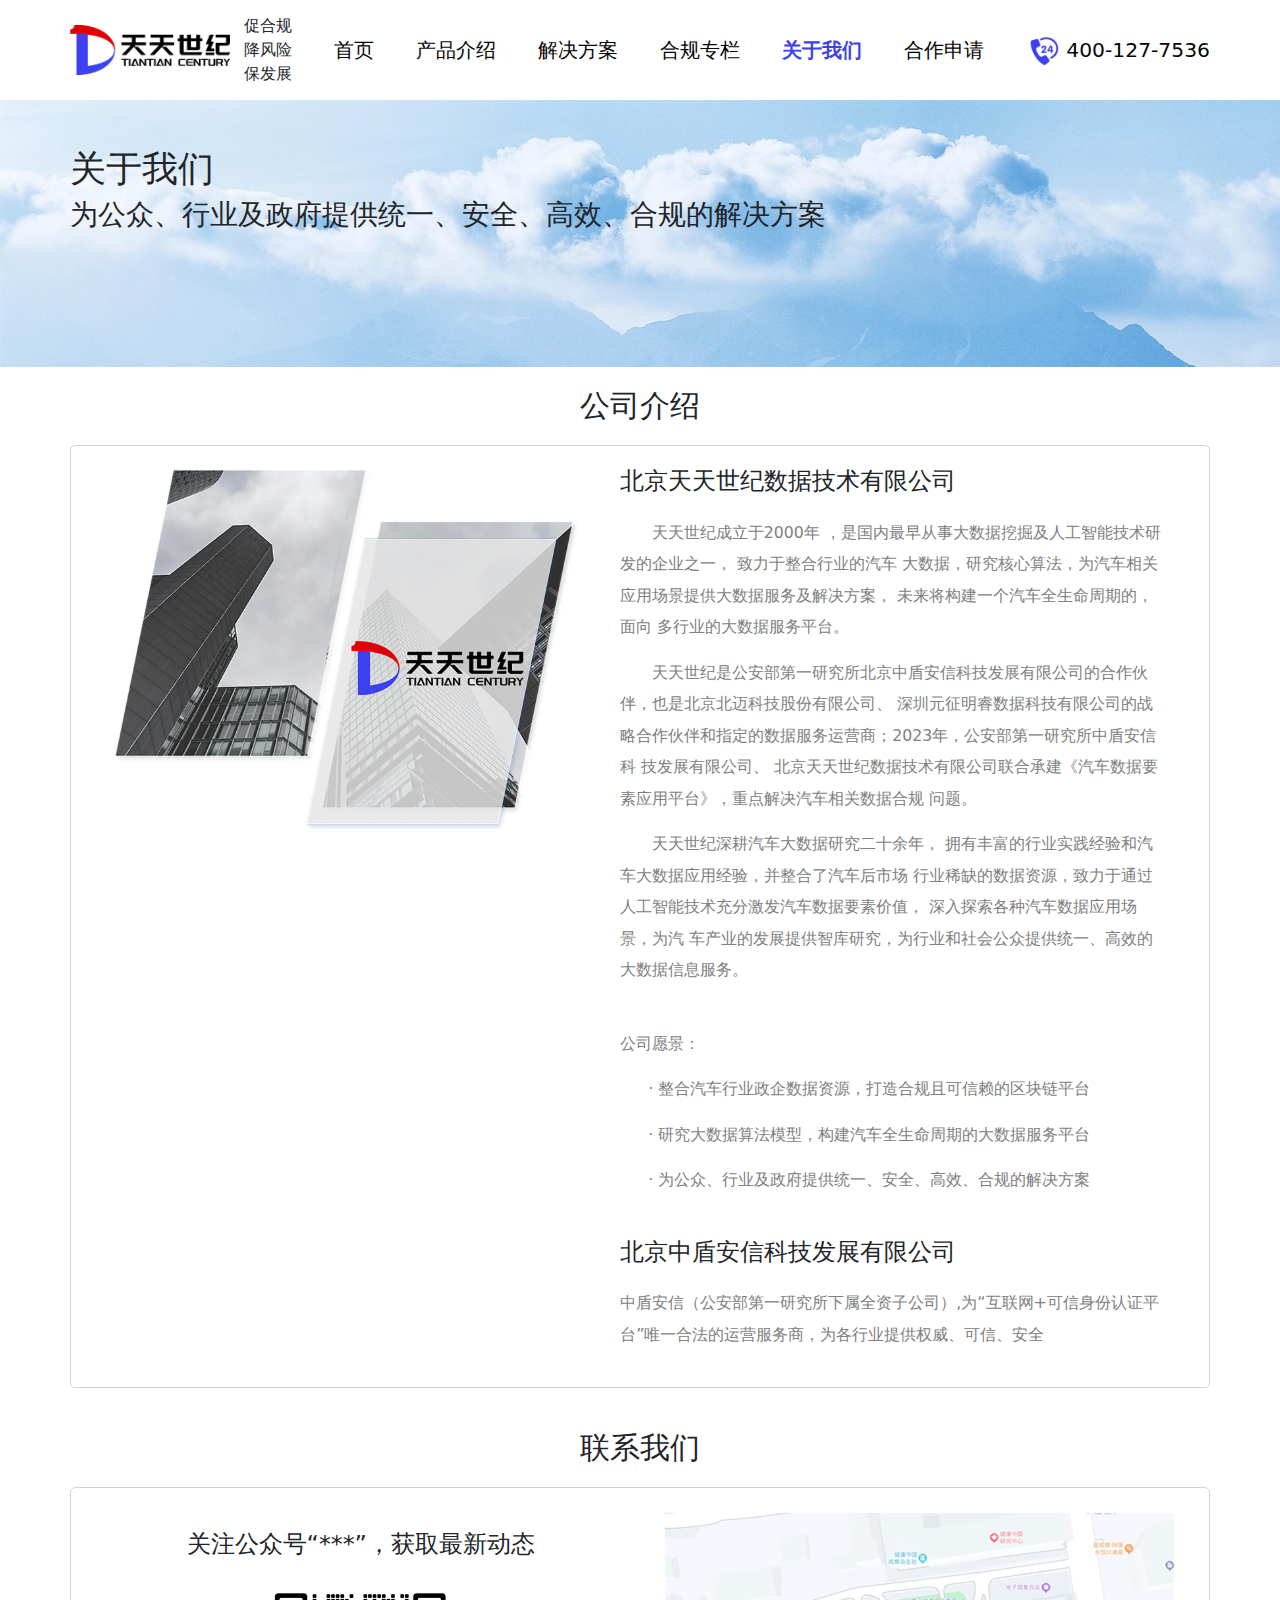
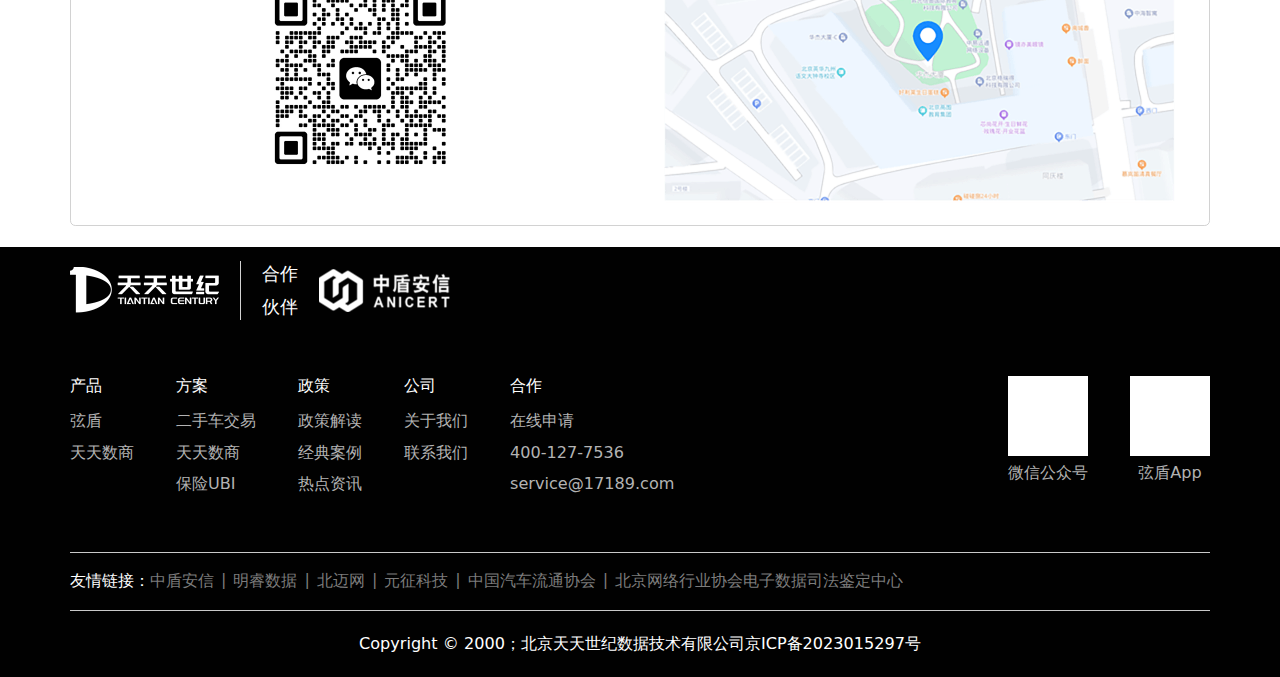
==== commit 8db6690d: "1" ====
--- a/aboutUs.html
+++ b/aboutUs.html
@@ -69,9 +69,9 @@
     </div>
     <div class="banner-box position-absolute w-100 h-100 top-0 start-0 d-flex align-items-center">
       <div class="container mb-md-6">
-        <h3 class="font-36">关于我们</h3>
+        <h3 class="font-36 mb-1 mb-mb-3">关于我们</h3>
         <p class="font-28 mb-0 d-none d-md-block">为公众、行业及政府提供统一、安全、高效、合规的解决方案</p>
-        <p class="font-18 mb-0 d-block d-md-none"> 为公众、行业及政府提供<br /> 统一、安全、高效、合规的解决方案</p>
+        <p class="font-24 mb-0 d-block d-md-none"> 为公众、行业及政府提供<br /> 统一、安全、高效、合规的解决方案</p>
       </div>
     </div>
   </div>
@@ -343,7 +343,8 @@
     </div>
   </div>
   <script src="./js/jquery-2.1.1.min.js"></script>
-  <script src="./js/jquery.validate"></script>
+  <script src="./js/jquery.validate.js"></script>
+  <script src="./js/components.js"></script>
   <script src="./js/common.js"></script>
 </body>
 
--- a/css/style.css
+++ b/css/style.css
@@ -482,7 +482,15 @@
     line-height: 2;
   }
 }
+@media (min-width: 992px) {
+  .service .service-item-cont {
+    padding: 15% !important;
+  }
+}
 @media (min-width: 768px) {
+  .service .service-item-cont {
+    padding: 10% !important;
+  }
   .serviceWeb .service-item-two {
     margin: 0 5%;
   }
@@ -1097,6 +1105,7 @@
     font-size: 12px !important;
   }
 }
+
 .line-show-3 {
   display: -webkit-box; /* 使用旧版WebKit语法 */
   -webkit-box-orient: vertical;
@@ -1165,3 +1174,7 @@
     white-space: nowrap;
   }
 }
+.hover-primary:hover p, .hover-primary:hover h3{
+  color: rgba(38, 129, 255, 1) !important;
+
+}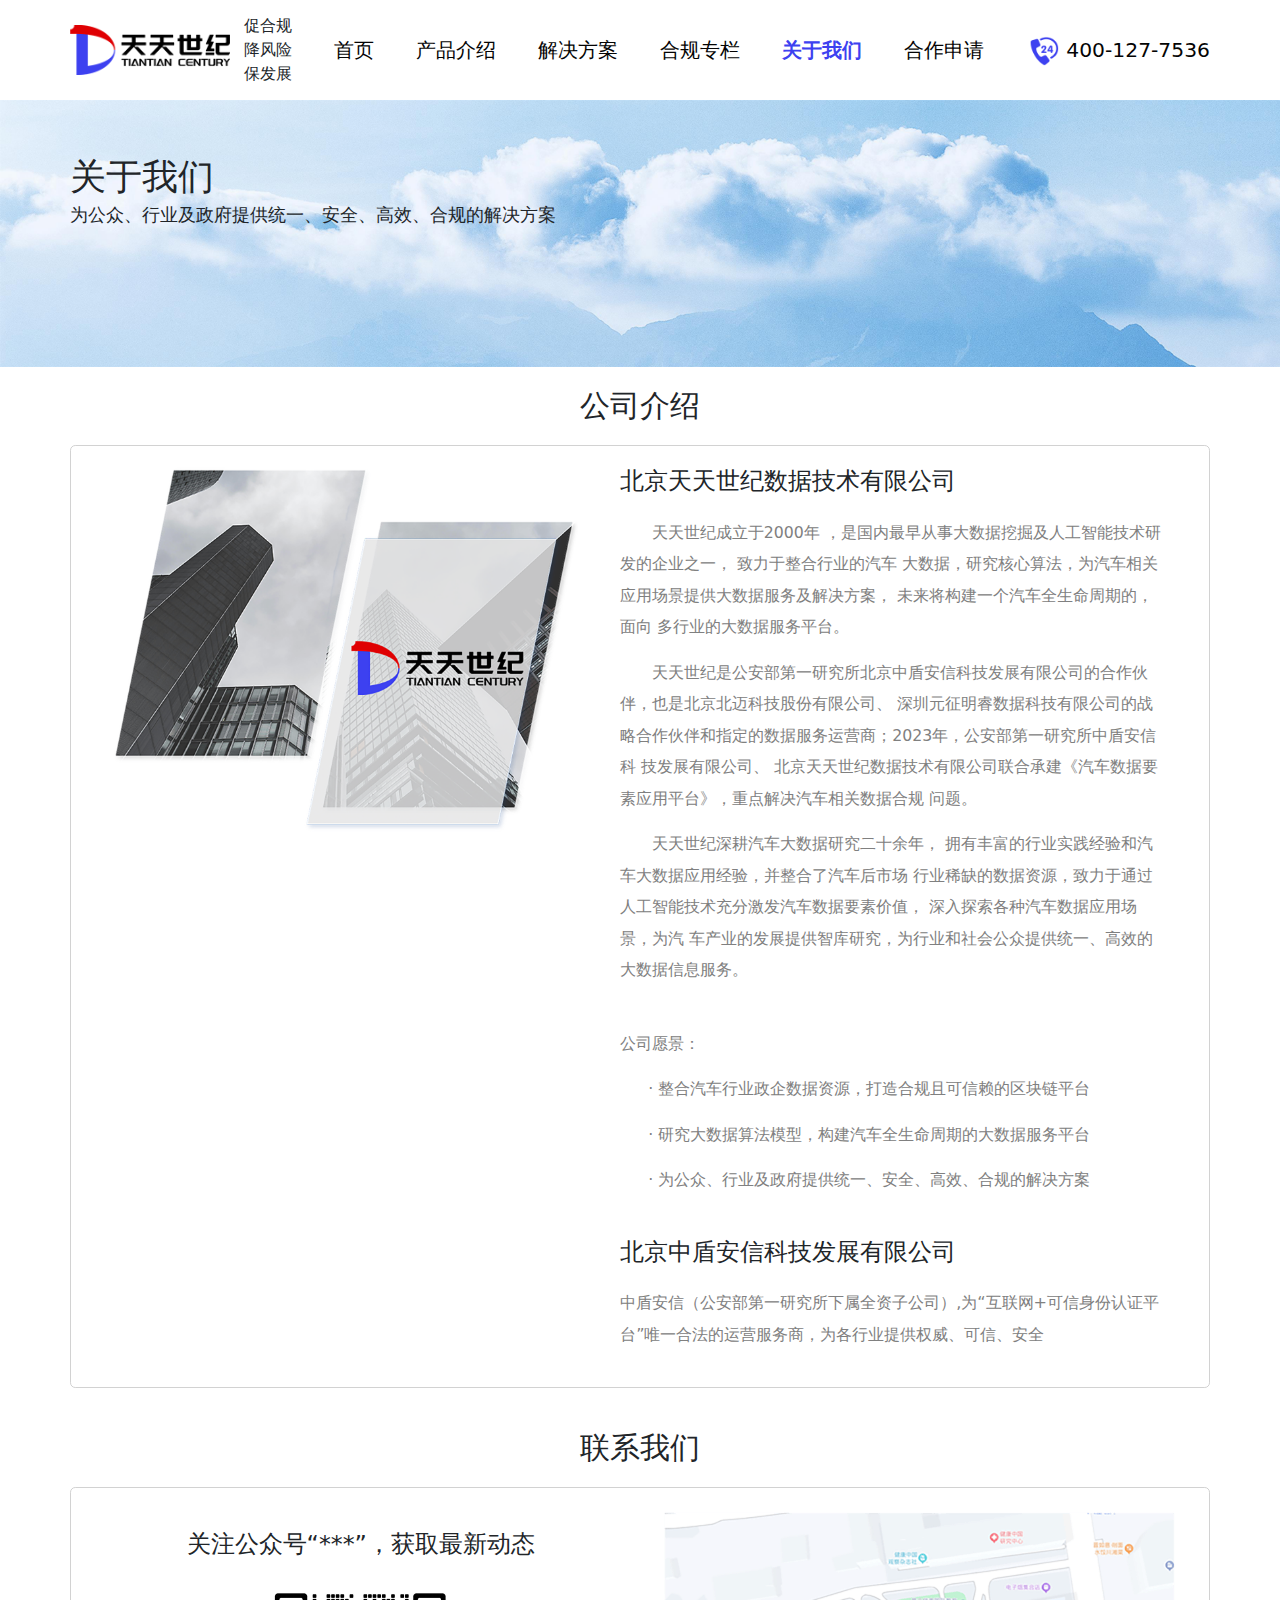
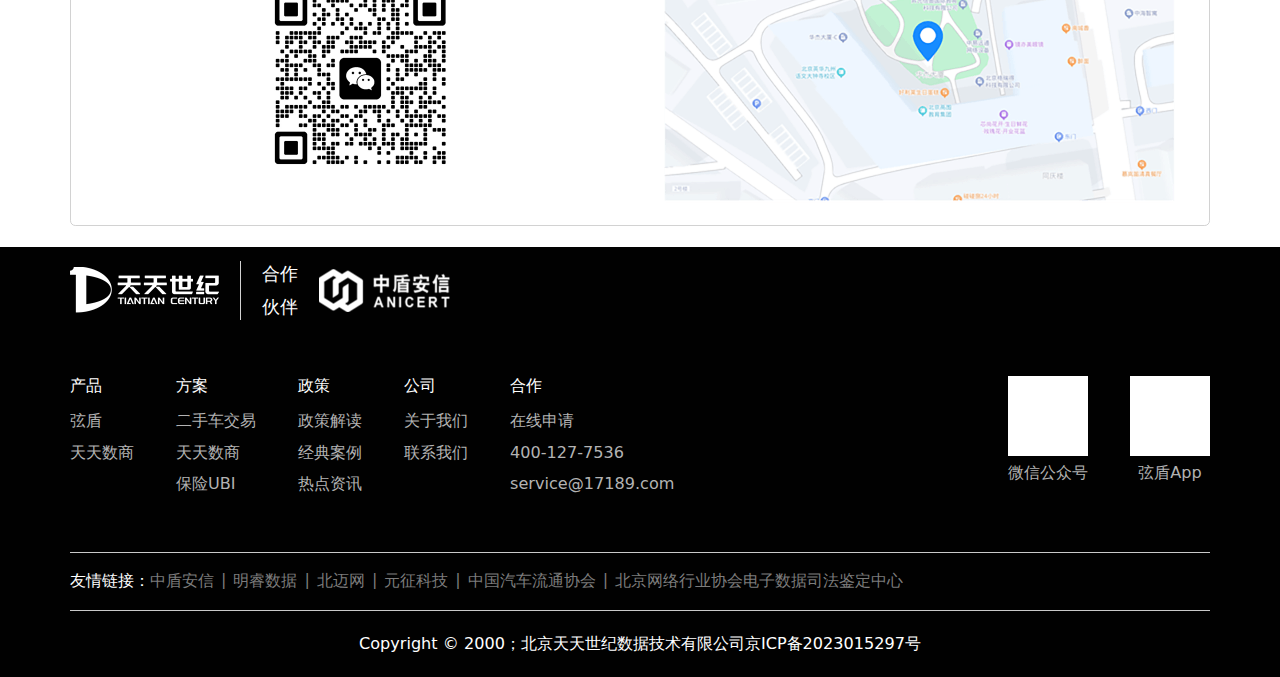
==== commit 2fc79fe1: "1" ====
--- a/aboutUs.html
+++ b/aboutUs.html
@@ -15,7 +15,7 @@
       <div class="hdeader-box clearfix">
         <div class="hd-fl d-flex align-items-center float-start me-5">
           <div class="logo me-3">
-            <img src="./images/logo.png" alt="" class="img-fluid" />
+             <a href="./index.html"> <img src="./images/logo.png" alt="" class="img-fluid" /></a>
           </div>
           <div class="hd-fl-tit font-16 d-none d-md-block">
             <p class="mb-0">促合规</p>
@@ -70,7 +70,7 @@
     <div class="banner-box position-absolute w-100 h-100 top-0 start-0 d-flex align-items-center">
       <div class="container mb-md-6">
         <h3 class="font-36 mb-1 mb-mb-3">关于我们</h3>
-        <p class="font-28 mb-0 d-none d-md-block">为公众、行业及政府提供统一、安全、高效、合规的解决方案</p>
+        <p class="font-18 mb-0 d-none d-md-block">为公众、行业及政府提供统一、安全、高效、合规的解决方案</p>
         <p class="font-24 mb-0 d-block d-md-none"> 为公众、行业及政府提供<br /> 统一、安全、高效、合规的解决方案</p>
       </div>
     </div>
@@ -120,7 +120,8 @@
               <h3 class="mb-4 font-24 text-center text-md-start">北京中盾安信科技发展有限公司</h3>
               <div class="font-16 text-muted">
                 <p class="d-none d-md-block">中盾安信（公安部第一研究所下属全资子公司）,为“互联网+可信身份认证平 台”唯一合法的运营服务商，为各行业提供权威、可信、安全</p>
-                <p class="d-block d-md-none text-indent-2">中盾安信（公安部第一研究所下属全资子公司）,为“互联网+ 可信身份认证平台”唯一合法的运营服务商，为各行业提供权威、 可信、安全、便捷的网络身份认证服务</p>
+                <p class="d-block d-md-none text-indent-2">中盾安信（公安部第一研究所下属全资子公司）,为“互联网+ 可信身份认证平台”唯一合法的运营服务商，为各行业提供权威、
+                  可信、安全、便捷的网络身份认证服务</p>
               </div>
             </div>
           </div>
--- a/css/style.css
+++ b/css/style.css
@@ -87,6 +87,9 @@
 }
 .line-height-2 {
   line-height: 2;
+}
+.line-height-18 {
+  line-height: 1.8;
 }
 .text-indent-2 {
   text-indent: 2em;
